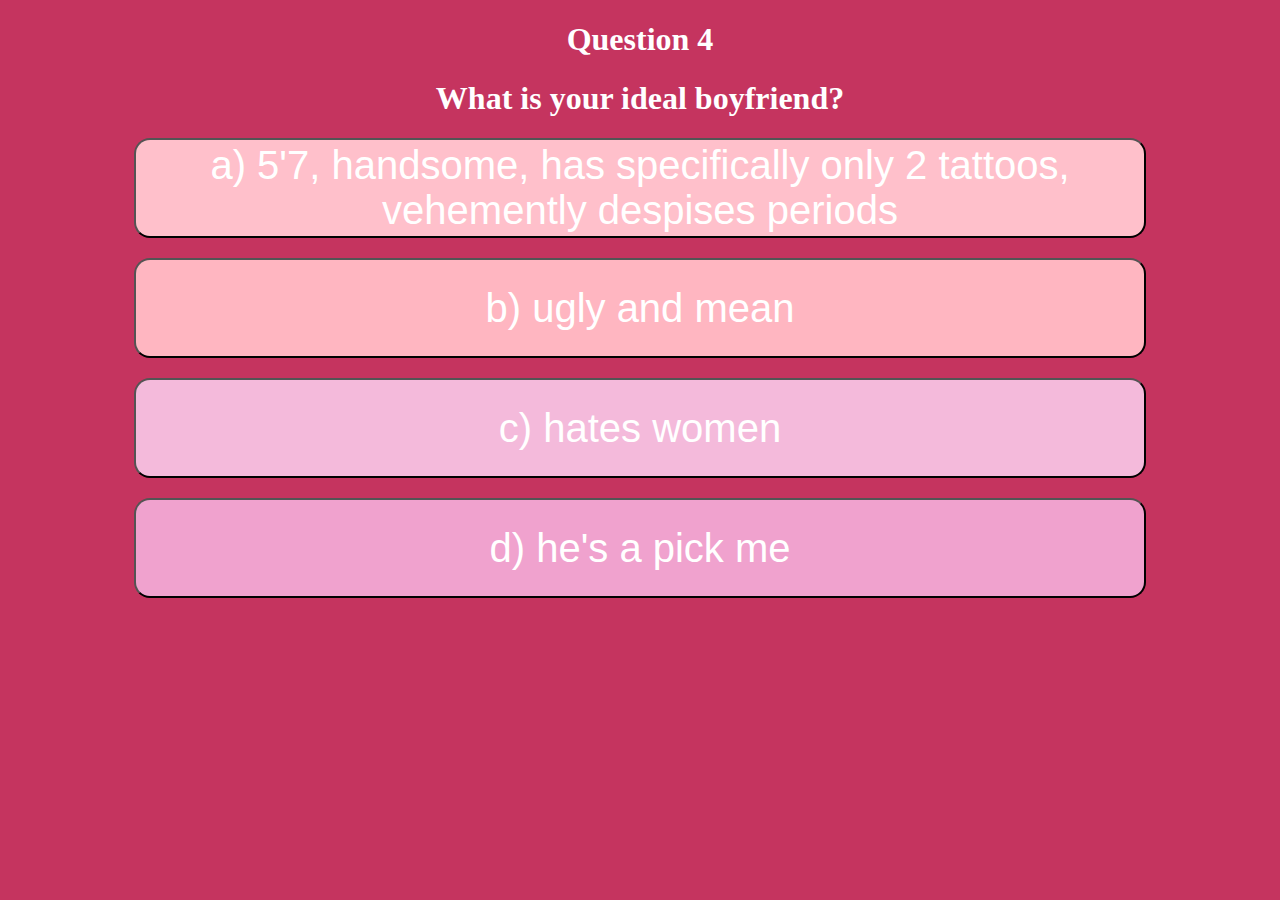
==== page4.html @ c8b33f9b "Add files via upload" ====
<!DOCTYPE html>
<html lang="en">
<head>
    <meta charset="UTF-8">
    <meta name="viewport" content="width=device-width, initial-scale=1.0">
    <title>what pastry r u?</title>
    <link rel = "stylesheet" type="text/css" href="styles.css"/>
</head>
<body id="questionPages">
    <div>
        <h1>Question 4</h1>
        <h1>What is your ideal boyfriend?</h1>
        <section>
            <button class = "button1" onclick = "window.location.href='page5.html';">
                a) 5'7, handsome, has specifically only 2 tattoos, vehemently despises periods
            </button>
            <button class = "button2" onclick = "window.location.href='page5.html';">
                b) ugly and mean
            </button>
            <button class = "button3" onclick = "window.location.href='page5.html';">
                c) hates women
            </button>
            <button class = "button4" onclick = "window.location.href='page5.html';">
                d) he's a pick me
            </button>
        </section>
    </div>
</body>
</html>
---- styles.css ----
.button1{
    text-align: center;
    display: block;
    border-radius: 16px;
    margin-left: auto;
    margin-right: auto;
    margin-top: 20px;
    width: 100%;
    height: 100px;
    background-color: #FFC0CB;
    color: white;
    font-size: 40px;
}
.button2{
    text-align: center;
    display: block;
    border-radius: 16px;
    margin-left: auto;
    margin-right: auto;
    margin-top: 20px;
    width: 100%;
    height: 100px;
    background-color: #FFB6C1;
    color: white;
    font-size: 40px;
}
.button3{
    text-align: center;
    display: block;
    border-radius: 16px;
    margin-left: auto;
    margin-right: auto;
    margin-top: 20px;
    width: 100%;
    height: 100px;
    background-color: #F4BADB;
    color: white;
    font-size: 40px;
}
.button4{
    text-align: center;
    display: block;
    border-radius: 16px;
    margin-left: auto;
    margin-right: auto;
    margin-top: 20px;
    width: 100%;
    height: 100px;
    background-color: #F0A2CE;
    color: white;
    font-size: 40px;
}
.yesButton{
    text-align: center;
    border-radius: 16px;
    margin-left: auto;
    margin-right: auto;
    position: absolute;
    left: 30%;
    top: 80%;
    width: 250px;
    height:100px;
}
.noButton{
    text-align: center;
    border-radius: 16px;
    margin-left: auto;
    margin-right: auto;
    position: absolute;
    width:250px;
    height:100px;
    left: 50%;
    top: 80%;
}
section{
    width: 80%;
    margin-left: auto;
    margin-right: auto;
}
h1{
    text-align: center;
    color: white;
}
h2{
    text-align: center;
    color: white;
}
#questionPages {
    background-color: #C5345F;
    text-align: center;
}
questionPage {
    background-color: #C5345F;
    text-align: center;
}

.homepage{
    background-color: #ffc0cb;
 }
 .topRow{
    color: red;
    position: absolute;
    left:52%;
    top:25%;
    transform: translate(-50%, -50%);
    font-size:50px;
    white-space: nowrap;
 }
 .botRow{
    color: red;
    position: absolute;
    left:51%;
    top:32%;
    transform: translate(-50%, -50%);
    font-size:50px;
    white-space: nowrap;
 }
 .homebutton{
   
  
        position: absolute;
        top: 70%;
        left: 50%;
        transform: translate(-50%, -50%);
       
        text-align: center;
        display: block;
        border-radius: 16px;
        height: 100px;
        width: 200px;
        background-color: #F0A2CE;
        color: white;
   
   
   
 }
 
 
 .image-container{
    position:absolute;
    left: 43%; 
    top: 25%;
   
 }
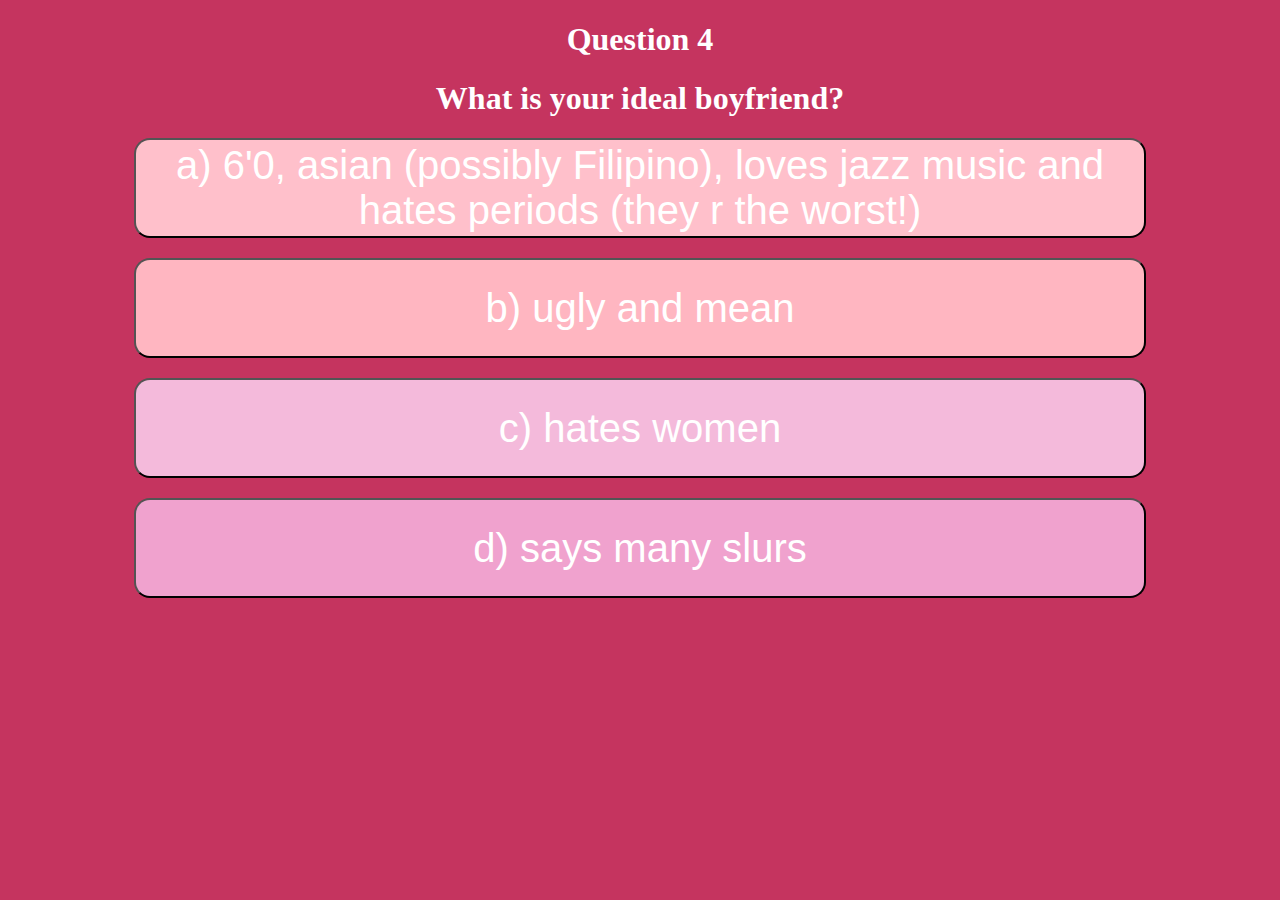
==== commit d93e39cf: "Update page4.html" ====
--- a/page4.html
+++ b/page4.html
@@ -12,7 +12,7 @@
         <h1>What is your ideal boyfriend?</h1>
         <section>
             <button class = "button1" onclick = "window.location.href='page5.html';">
-                a) 5'7, handsome, has specifically only 2 tattoos, vehemently despises periods
+                a) 6'0, asian (possibly Filipino), loves jazz music and hates periods (they r the worst!)
             </button>
             <button class = "button2" onclick = "window.location.href='page5.html';">
                 b) ugly and mean
@@ -21,9 +21,9 @@
                 c) hates women
             </button>
             <button class = "button4" onclick = "window.location.href='page5.html';">
-                d) he's a pick me
+                d) says many slurs
             </button>
         </section>
     </div>
 </body>
-</html>+</html>
